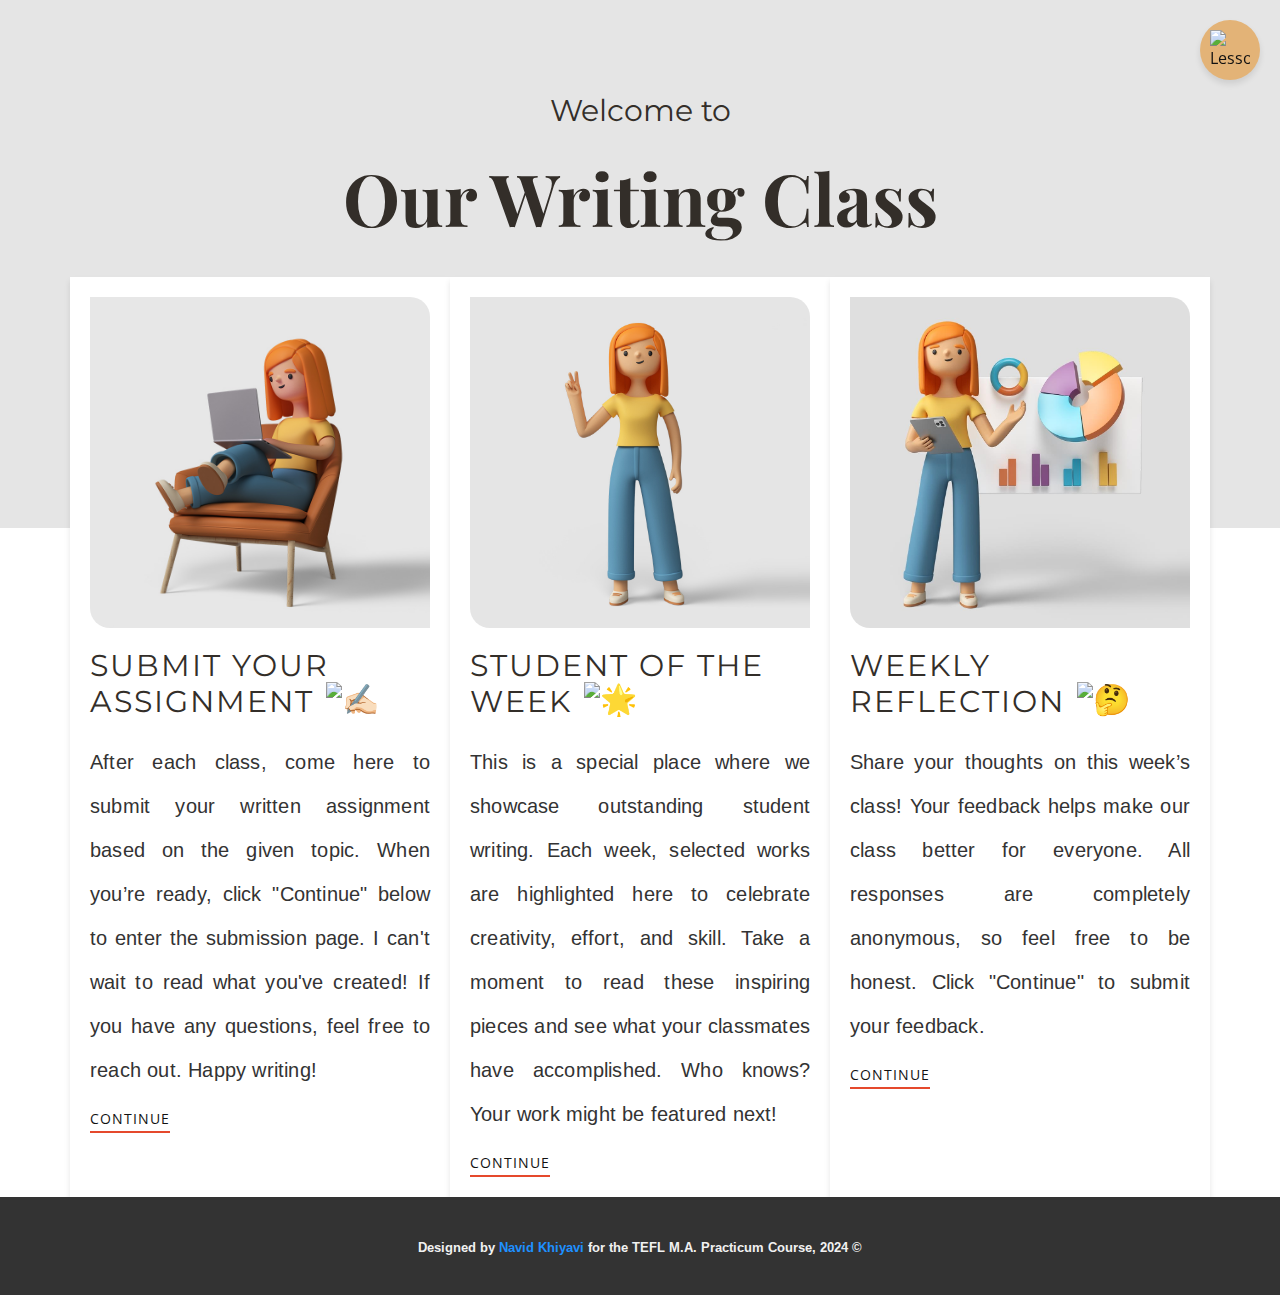
==== index.html @ ec98a42e "Update index.html" ====
<!DOCTYPE html>
<html style="font-size: 16px;" lang="en"><head>
<link rel="apple-touch-icon" sizes="180x180" href="/apple-touch-icon.png">
<link rel="icon" type="image/png" sizes="32x32" href="/favicon-32x32.png">
<link rel="icon" type="image/png" sizes="16x16" href="/favicon-16x16.png">
<link rel="manifest" href="/site.webmanifest">
<link rel="icon" href="/favicon.ico" type="image/x-icon">
    <meta name="viewport" content="width=device-width, initial-scale=1.0">
    <meta charset="utf-8">
    <meta name="keywords" content="Our Writing Class">
    <meta name="description" content="">
    <title>Our Writing Class</title>
    <link rel="stylesheet" href="nicepage.css" media="screen">
<link rel="stylesheet" href="index.css" media="screen">
    <script class="u-script" type="text/javascript" src="jquery-1.9.1.min.js" defer=""></script>
    <script class="u-script" type="text/javascript" src="nicepage.js" defer=""></script>
    <meta name="generator" content="Nicepage 6.21.1, nicepage.com">
    <link id="u-theme-google-font" rel="stylesheet" href="https://fonts.googleapis.com/css?family=Playfair+Display:400,400i,500,500i,600,600i,700,700i,800,800i,900,900i|Open+Sans:300,300i,400,400i,500,500i,600,600i,700,700i,800,800i">
    <link id="u-page-google-font" rel="stylesheet" href="https://fonts.googleapis.com/css?family=Montserrat:100,100i,200,200i,300,300i,400,400i,500,500i,600,600i,700,700i,800,800i,900,900i|Arimo:400,400i,500,500i,600,600i,700,700i">
    
    
    
    <script type="application/ld+json">{
		"@context": "http://schema.org",
		"@type": "Organization",
		"name": ""}
    </script>
    <meta name="theme-color" content="#e3b377">
    <meta property="og:title" content="Copy of Page 18">
    <meta property="og:type" content="website">
    <meta data-intl-tel-input-cdn-path="intlTelInput/">
	
	<style>
    /* Disable text selection across the entire page */
    body {
      -webkit-user-select: none; /* Chrome, Safari */
      -moz-user-select: none;    /* Firefox */
      -ms-user-select: none;     /* IE10+/Edge */
      user-select: none;         /* Standard */
    }

    /* Disable dragging of images */
    img {
      pointer-events: none;
      -webkit-user-drag: none;
      user-drag: none;
    }

    /* Disable copy action on text elements */
    p, h1, h2, h3, h4, h5, h6 {
      -webkit-user-select: none; /* Chrome, Safari */
      -moz-user-select: none;    /* Firefox */
      -ms-user-select: none;     /* IE10+/Edge */
      user-select: none;         /* Standard */
    }
	    /* Updated styles for the text content */
    .u-text-4, .u-text-6, .u-text-8 {
      text-align: justify;
      line-height: 1.6;
      margin: 20px 0;
      padding: 0 15px;
      font-size: 1rem;
      color: #333;
      letter-spacing: 0.2px;
    }
	      /* Card styles enhancement */
    .u-list-item {
      transition: transform 0.3s ease;
      box-shadow: 0 4px 6px rgba(0, 0, 0, 0.1);
    }

    /* Header styles */
    .u-text-3, .u-text-5, .u-text-7 {
      margin-top: 1.5rem;
      margin-bottom: 1rem;
      font-weight: 600;
      color: #2c3e50;
    }
	  
    /* Continue button enhancement */
    .u-btn-1, .u-btn-2, .u-btn-3 {
      transition: all 0.3s ease;
      margin-top: 1rem;
      margin-bottom: 1.5rem;
    }

    .u-btn-1:hover, .u-btn-2:hover, .u-btn-3:hover {
      background-color: rgba(0, 0, 0, 0.05);
    }
	  /* Container layout adjustments */
.u-container-layout {
  padding: 20px !important; /* Consistent padding for all sides */
}

/* Header styling with consistent alignment */
.u-text-3, .u-text-5, .u-text-7 {
  margin: 20px 0 15px 0 !important;
  padding: 0 !important;
  font-weight: 600;
  color: #2c3e50;
}

/* Card body text alignment */
.u-text-4, .u-text-6, .u-text-8 {
  text-align: justify;
  line-height: 1.6;
  margin: 15px 0 !important;
  padding: 0 !important;
  font-size: 1rem;
  color: #333;
  letter-spacing: 0.2px;
}

/* Continue button alignment */
.u-btn-1, .u-btn-2, .u-btn-3 {
  margin: 15px 0 0 0 !important;
  padding-left: 0 !important;
  transition: all 0.3s ease;
}

/* Image adjustments */
.u-image-1, .u-image-2, .u-image-3 {
  margin-bottom: 20px;
}

h3 img {
  width: 2rem;
  height: 2rem;
  display: inline;
  vertical-align: middle;
  margin-left: 0.10rem;
  margin-top: -0.6rem; /* This will push the images slightly up */
}
  </style>
	<style>
        /* Floating Icon Styles */
        #floating-icon {
            position: fixed;
            top: 20px;
            right: 20px;
            width: 60px;
            height: 60px;
            background-color: #e3b377; /* Matching the website's orange-ish color */
            border-radius: 50%;
            display: flex;
            justify-content: center;
            align-items: center;
            box-shadow: 0 4px 6px rgba(0,0,0,0.1);
            cursor: pointer;
            z-index: 1000;
            animation: shake 2s infinite, float 3s ease-in-out infinite;
            transition: all 0.3s ease;
        }

        #floating-icon img {
            width: 40px;
            height: 40px;
            object-fit: contain;
        }

        /* Shake Animation */
        @keyframes shake {
            0%, 100% { transform: translate(0, 0) rotate(0deg); }
            10%, 30%, 50%, 70%, 90% { transform: translate(-5px, 0) rotate(-5deg); }
            20%, 40%, 60%, 80% { transform: translate(5px, 0) rotate(5deg); }
        }

        /* Floating Animation */
        @keyframes float {
            0%, 100% { transform: translateY(0); }
            50% { transform: translateY(-10px); }
        }

        /* Hover Effect */
        #floating-icon:hover {
            background-color: #d4a066; /* Slightly darker shade for hover state */
            transform: scale(1.1);
        }

        /* Responsive Design */
        @media (max-width: 768px) {
            #floating-icon {
                top: 15px;
                right: 15px;
                width: 50px;
                height: 50px;
            }

            #floating-icon img {
                width: 35px;
                height: 35px;
            }
        }
    </style>
	
</head>
  <body data-home-page="https://website6379576.nicepage.io/Copy-of-Page-18.html?version=ffe8a8d3-3611-839d-2d49-f1a0fde02c43" data-home-page-title="Copy of Page 18" data-path-to-root="/" data-include-products="false" class="u-body u-xl-mode" data-lang="en"> 
    <section class="u-align-center u-clearfix u-container-align-center u-valign-top-sm u-valign-top-xs u-section-1" id="sec-64e1">
      <div class="u-expanded-width u-grey-10 u-shape u-shape-rectangle u-shape-1"></div>
<h5 class="u-custom-font u-font-montserrat u-text u-text-1">Welcome to</h5>
<h1 class="u-text u-text-2">Our Writing Class</h1>
      <div class="u-list u-list-1">
        <div class="u-repeater u-repeater-1">
          <div class="u-container-style u-list-item u-repeater-item u-white u-list-item-1">
            <div class="u-container-layout u-similar-container u-container-layout-1">
              <img alt="" class="u-bottom-left-radius-20 u-expanded-width u-image u-image-round u-top-right-radius-20 u-image-1" data-image-width="800" data-image-height="800" src="/images/bn.jpg">
            <h3>
  Submit Your Assignment 
  <img src="https://em-content.zobj.net/source/microsoft-teams/363/writing-hand_light-skin-tone_270d-1f3fb_1f3fb.png" alt="✍🏻">
</h3>
              <p class="u-text u-text-4">After each class, come here to submit your written assignment based on the given topic. When you’re ready, click "Continue" below to enter the submission page. I can't wait to read what you've created! If you have any questions, feel free to reach out. Happy writing!</p>
              <a href="/submit.html" class="u-active-none u-border-2 u-border-active-black u-border-hover-black u-border-no-left u-border-no-right u-border-no-top u-border-palette-2-base u-btn u-button-style u-hover-none u-none u-text-body-color u-btn-1">Continue</a>
	    </div>
          </div>
          <div class="u-container-style u-list-item u-repeater-item u-white u-list-item-2" id="student-of-the-week">
            <div class="u-container-layout u-similar-container u-container-layout-2">
              <img alt="" class="u-bottom-left-radius-20 u-expanded-width u-image u-image-round u-top-right-radius-20 u-image-2" data-image-width="1200" data-image-height="1002" src="/images/kj.jpg">
            <h3>
  Student of the Week
  <img src="https://em-content.zobj.net/source/microsoft-teams/363/glowing-star_1f31f.png" alt="🌟">
</h3>
              <p class="u-text u-text-6">This is a special place where we showcase outstanding student writing. Each week, selected works are highlighted here to celebrate creativity, effort, and skill. Take a moment to read these inspiring pieces and see what your classmates have accomplished. Who knows? Your work might be featured next!</p>
              <a href="/student.html" class="u-active-none u-border-2 u-border-active-black u-border-hover-black u-border-no-left u-border-no-right u-border-no-top u-border-palette-2-base u-btn u-button-style u-hover-none u-none u-text-body-color u-btn-2">Continue</a>
            </div>
          </div>
          <div class="u-container-style u-list-item u-repeater-item u-white u-list-item-3">
            <div class="u-container-layout u-similar-container u-container-layout-3">
              <img alt="" class="u-bottom-left-radius-20 u-expanded-width u-image u-image-round u-top-right-radius-20 u-image-3" data-image-width="1080" data-image-height="1080" src="/images/nn.jpg">
            <h3>
  Weekly Reflection
  <img src="https://em-content.zobj.net/source/microsoft-teams/363/thinking-face_1f914.png" alt="🤔">
</h3>
              <p class="u-text u-text-8">Share your thoughts on this week’s class! Your feedback helps make our class better for everyone. All responses are completely anonymous, so feel free to be honest. Click "Continue" to submit your feedback.</p>
              <a href="feedback.html" class="u-active-none u-border-2 u-border-active-black u-border-hover-black u-border-no-left u-border-no-right u-border-no-top u-border-palette-2-base u-btn u-button-style u-hover-none u-none u-text-body-color u-btn-3">Continue</a>
            </div>
          </div>
        </div>
      </div>
    </section>
<section class="u-backlink u-clearfix u-grey-80" style="padding: 10px; background-color: #333; color: #f1f1f1; text-align: center;">
  <p class="u-text shining-text" style="font-size: 1.1rem; font-weight: bold;">
    <span>Designed by <strong><a href="mailto:navid.khiyavi@azaruniv.ac.ir" style="color: #1e90ff; text-decoration: none;">Navid Khiyavi</a></strong> for the <strong>TEFL M.A. Practicum Course, 2024 ©</strong></span>
  </p>
</section>
<style>
	html {
  scroll-behavior: smooth;
}

@media (max-width: 768px) {
  /* Ensure smooth scroll works well on mobile */
  #student-of-the-week {
    scroll-margin-top: 60px; /* Adjust the value as needed */
  }
}

/* Keyframe animation for sparkle effect */
@keyframes sparkle {
  0%, 100% { opacity: 0; transform: scale(0.5); }
  50% { opacity: 0.8; transform: scale(1.2); }
}

/* Shining effect for the text */
.shining-text {
  position: relative;
  color: #f1f1f1;
}

/* Create multiple sparkle points across the text */
.shining-text span::before,
.shining-text span::after {
  content: '';
  position: absolute;
  border-radius: 50%;
  opacity: 0;
  animation: sparkle 2s infinite ease-in-out;
}

/* First set of sparkles */
.shining-text span::before {
  width: 4px;
  height: 4px;
  background-color: #ffd700;
  top: 20%;
  left: 5%;
  animation-delay: 0s;
}

.shining-text span::after {
  width: 5px;
  height: 5px;
  background-color: #ffecb3;
  top: 80%;
  left: 15%;
  animation-delay: 0.4s;
}

/* Add more sparkle points throughout the text */
.shining-text span::after {
  width: 4px;
  height: 4px;
  background-color: #ffe082;
  top: 30%;
  left: 25%;
  animation-delay: 0.6s;
}

.shining-text span strong:nth-of-type(1)::before,
.shining-text span strong:nth-of-type(1)::after {
  content: '';
  position: absolute;
  border-radius: 50%;
  opacity: 0;
  animation: sparkle 2s infinite ease-in-out;
}

.shining-text span strong:nth-of-type(1)::before {
  width: 3px;
  height: 3px;
  background-color: #ffe082;
  top: 15%;
  left: 35%;
  animation-delay: 0.5s;
}

.shining-text span strong:nth-of-type(1)::after {
  width: 4px;
  height: 4px;
  background-color: #fdd835;
  top: 85%;
  left: 45%;
  animation-delay: 1s;
}

.shining-text span strong:nth-of-type(2)::before,
.shining-text span strong:nth-of-type(2)::after {
  content: '';
  position: absolute;
  border-radius: 50%;
  opacity: 0;
  animation: sparkle 2s infinite ease-in-out;
}

.shining-text span strong:nth-of-type(2)::before {
  width: 4px;
  height: 4px;
  background-color: #ffd700;
  top: 50%;
  left: 55%;
  animation-delay: 1.2s;
}

.shining-text span strong:nth-of-type(2)::after {
  width: 5px;
  height: 5px;
  background-color: #ffecb3;
  top: 30%;
  left: 65%;
  animation-delay: 0.8s;
}

/* Additional sparkles near the end */
.shining-text span strong:nth-of-type(2)::before {
  width: 3px;
  height: 3px;
  background-color: #fff9c4;
  top: 60%;
  left: 75%;
  animation-delay: 1.5s;
}

.shining-text span strong:nth-of-type(2)::after {
  width: 4px;
  height: 4px;
  background-color: #ffd740;
  top: 70%;
  left: 85%;
  animation-delay: 1.9s;
}

/* Final sparkles */
.shining-text span strong::before {
  content: '';
  position: absolute;
  border-radius: 50%;
  width: 3px;
  height: 3px;
  background-color: #ffc107;
  top: 40%;
  left: 95%;
  opacity: 0;
  animation: sparkle 2s infinite ease-in-out 1.3s;
}

.shining-text span strong::after {
  content: '';
  position: absolute;
  border-radius: 50%;
  width: 4px;
  height: 4px;
  background-color: #ffe57f;
  top: 50%;
  right: 5%;
  opacity: 0;
  animation: sparkle 2s infinite ease-in-out 2s;
}
	/* Mobile readability adjustments */
@media (max-width: 768px) {
  body {
    font-size: 14px;  /* Slightly smaller font for mobile */
    line-height: 1.5; /* Increased line-height for better readability */
  }

  .u-text-4, .u-text-6, .u-text-8 {
    font-size: 1.2rem;  /* Adjust text size */
    line-height: 1.8;   /* More space between lines */
    margin: 15px 0;     /* Adjust margins for better spacing */
    padding: 0 10px;    /* Add padding for mobile view */
  }

  .u-text-3, .u-text-5, .u-text-7 {
    font-size: 1.5rem;  /* Increase header size for mobile */
  }

  .u-btn-1, .u-btn-2, .u-btn-3 {
    padding: 10px 20px; /* Adjust button padding */
    font-size: 1.1rem;   /* Adjust button text size */
  }

  .u-image-1, .u-image-2, .u-image-3 {
    width: 100%; /* Make images responsive */
    height: auto;
  }

  /* Reduce margins for sections on smaller screens */
  .u-section-1 {
    margin-top: 10px;
    margin-bottom: 20px;
  }
}

</style>


<script>
// Disable right-click context menu
document.addEventListener('contextmenu', function(e) {
  e.preventDefault();
}, false);

// Disable Ctrl+U to prevent "view page source"
document.addEventListener('keydown', function(e) {
  if (e.ctrlKey && e.key === 'u') {
    e.preventDefault();
  }
});

// Disable Ctrl+Shift+I, F12 to prevent "inspect element"
document.addEventListener('keydown', function(e) {
  if ((e.ctrlKey && e.shiftKey && e.key === 'I') || e.key === 'F12') {
    e.preventDefault();
  }
});
</script>
	    <script>
    // Disable right-click context menu
    document.addEventListener('contextmenu', function(event) {
      event.preventDefault();
    });

    // Disable keyboard shortcuts for copying, printing, and other actions
    document.addEventListener('keydown', function(event) {
      // Block common copy shortcuts: Ctrl+C, Ctrl+X, Ctrl+S, Ctrl+P
      if ((event.ctrlKey || event.metaKey) && (event.key === 'c' || event.key === 'x' || event.key === 's' || event.key === 'p')) {
        event.preventDefault();
      }
    });
  </script>

	      <!-- Floating Icon (moved to upper right) -->
<div id="floating-icon" title="Lesson Plan" style="cursor: pointer;">
    <img src="https://imgurl.ir/uploads/i646239_appointment__2_-removebg-preview.png" alt="Lesson Plan">
</div>

    <script>
// Modify the floating icon to open the lesson plan page
document.getElementById('floating-icon').addEventListener('click', function() {
    // Open the lesson plan page at the specified URL
    window.location.href = 'https://our-writing-class.vercel.app/lessonplan.html';
});
    </script>
	  
</body>

</html>
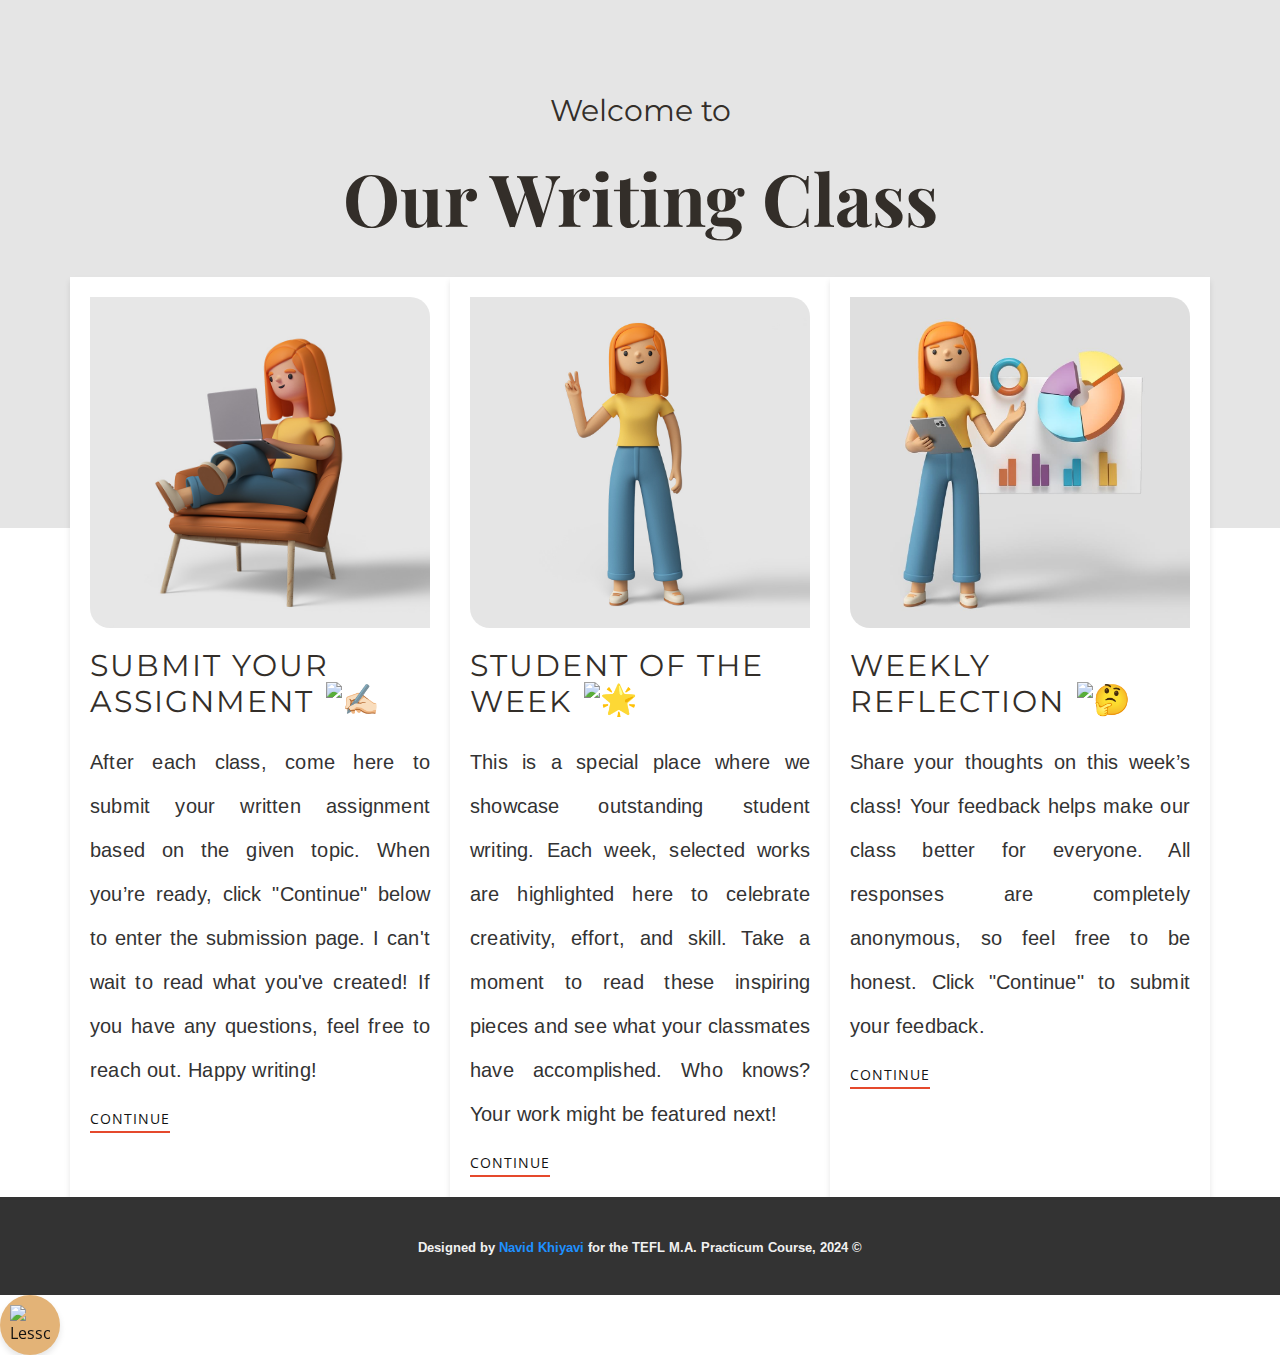
==== commit eb09bc4e: "Update index.html" ====
--- a/index.html
+++ b/index.html
@@ -135,7 +135,7 @@
 	<style>
         /* Floating Icon Styles */
         #floating-icon {
-            position: fixed;
+            position: sticky;
             top: 20px;
             right: 20px;
             width: 60px;
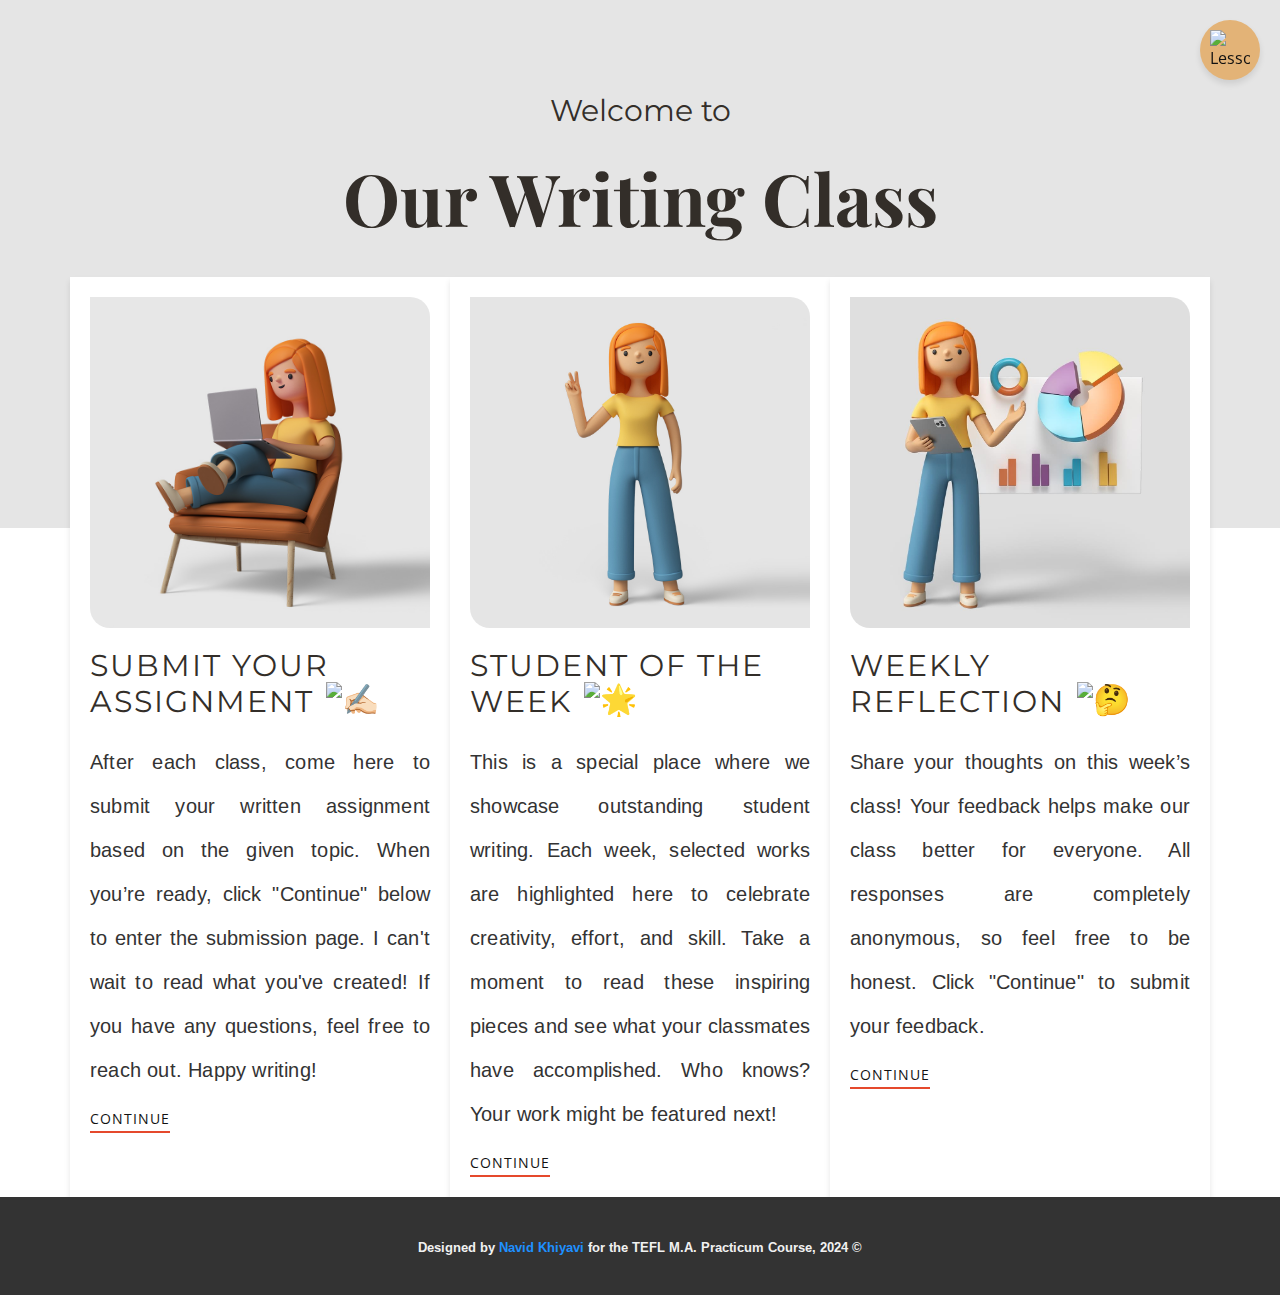
==== commit d58d1c94: "Update index.html" ====
--- a/index.html
+++ b/index.html
@@ -135,7 +135,7 @@
 	<style>
         /* Floating Icon Styles */
         #floating-icon {
-            position: sticky;
+            position: fixed;
             top: 20px;
             right: 20px;
             width: 60px;
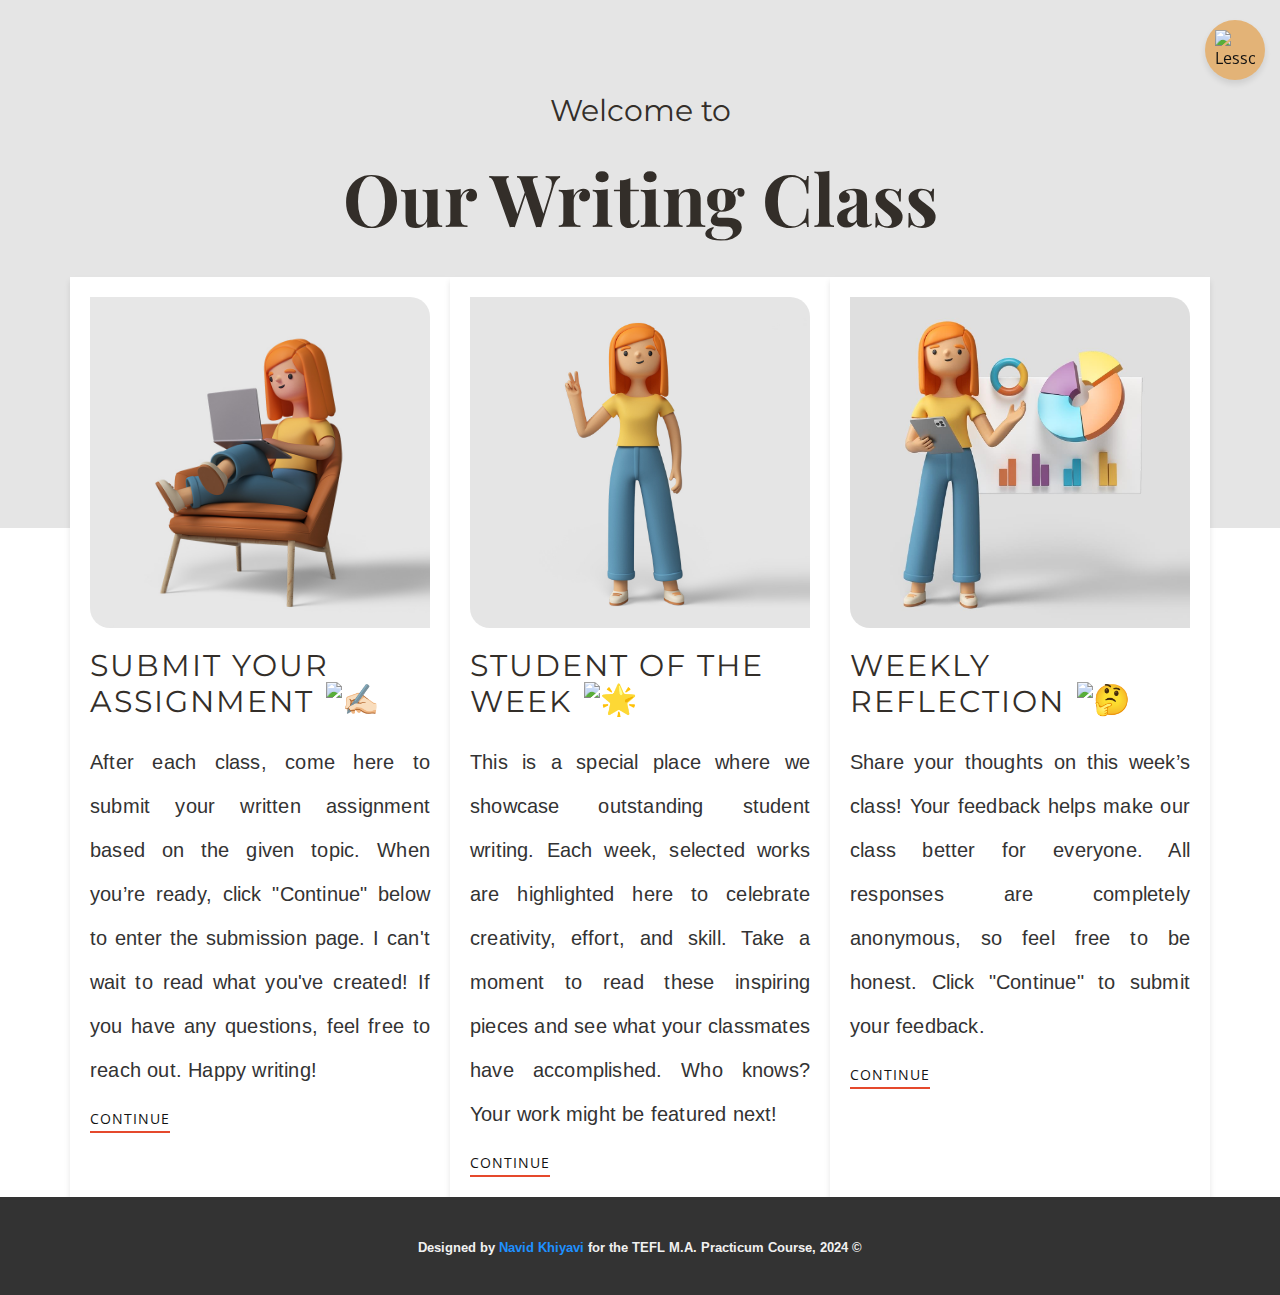
==== commit 41489347: "Update index.html" ====
--- a/index.html
+++ b/index.html
@@ -137,7 +137,7 @@
         #floating-icon {
             position: fixed;
             top: 20px;
-            right: 20px;
+            right: 15px;
             width: 60px;
             height: 60px;
             background-color: #e3b377; /* Matching the website's orange-ish color */
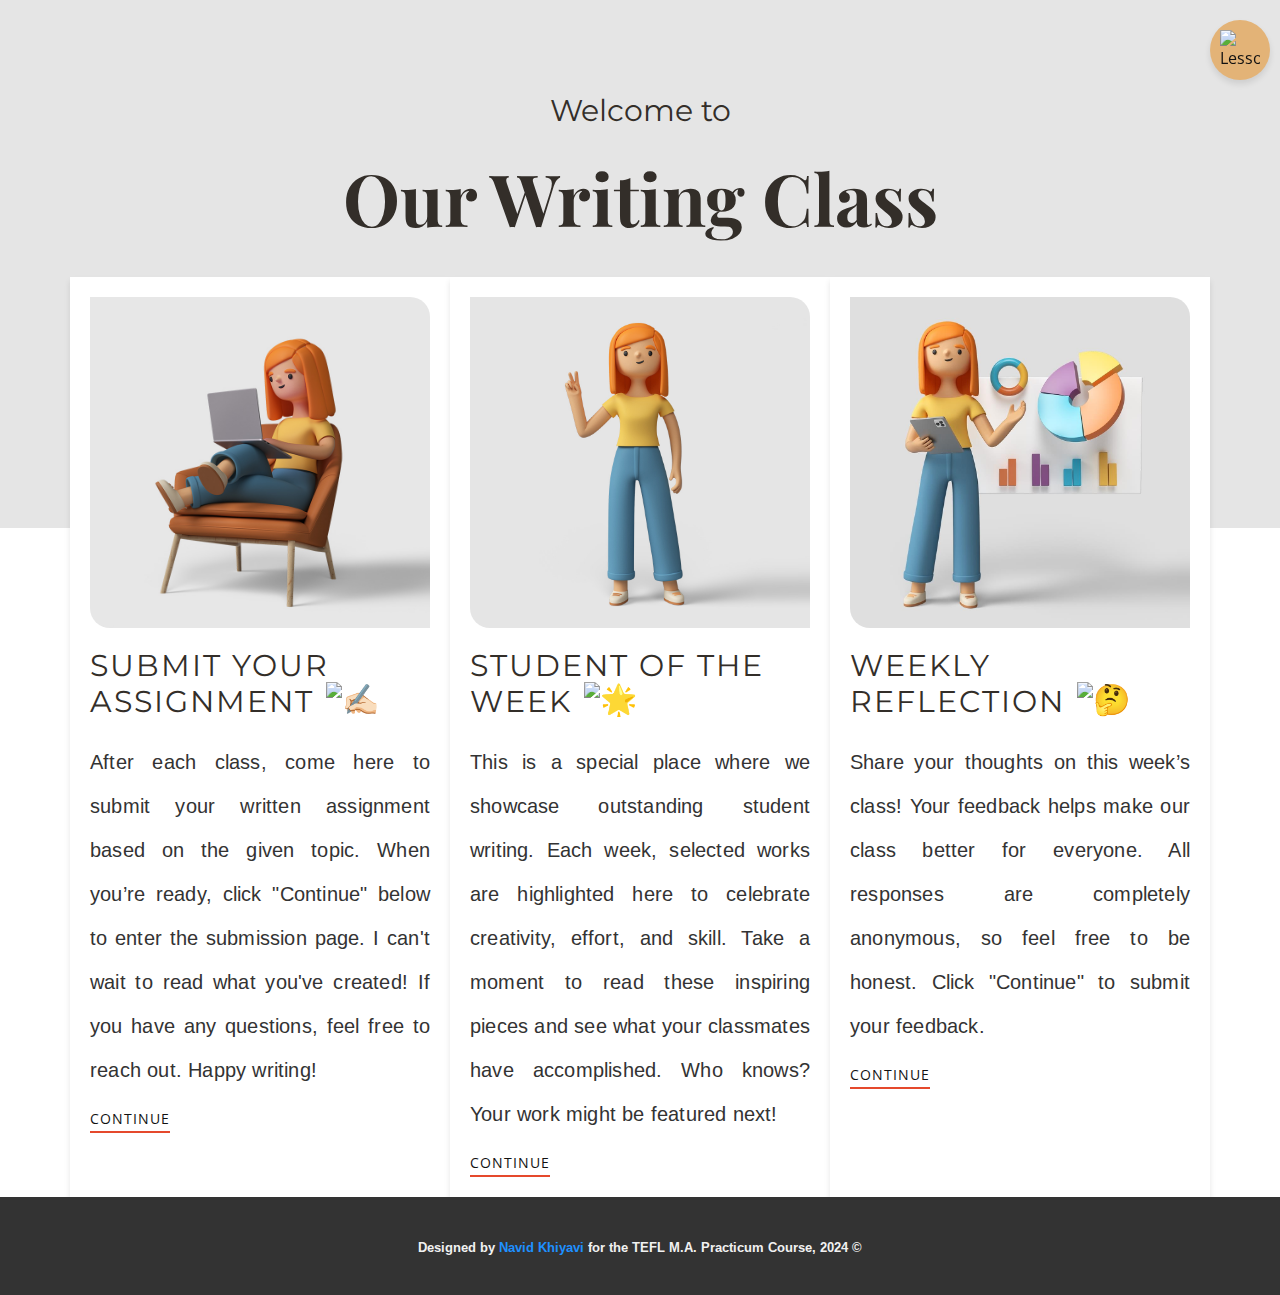
==== commit 8d3d9c37: "Update index.html" ====
--- a/index.html
+++ b/index.html
@@ -137,7 +137,7 @@
         #floating-icon {
             position: fixed;
             top: 20px;
-            right: 15px;
+            right: 10px;
             width: 60px;
             height: 60px;
             background-color: #e3b377; /* Matching the website's orange-ish color */
@@ -181,7 +181,7 @@
         @media (max-width: 768px) {
             #floating-icon {
                 top: 15px;
-                right: 15px;
+                right: 10px;
                 width: 50px;
                 height: 50px;
             }
